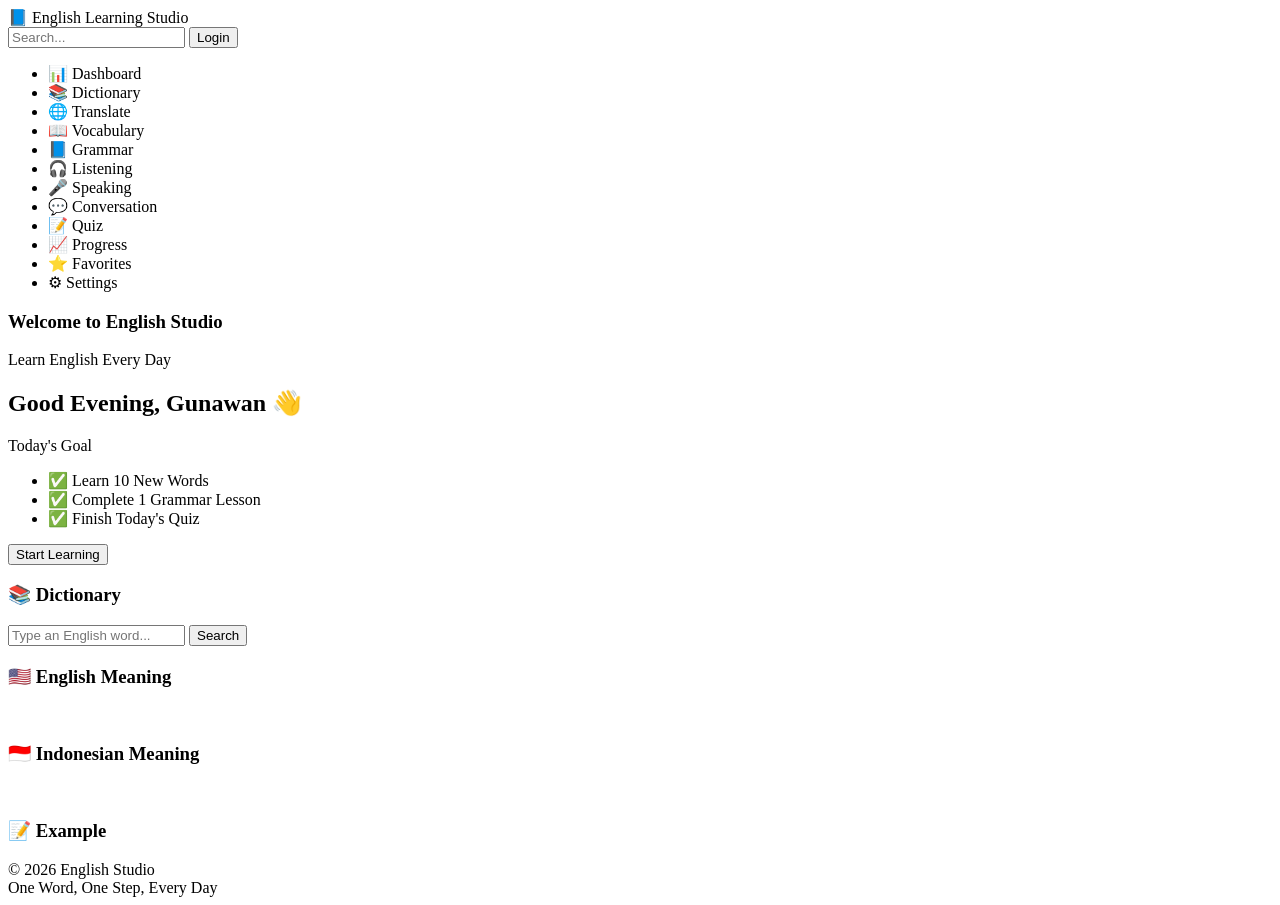
==== lama/index.html @ 14e4dda2 "English Studio 1.0" ====
<!DOCTYPE html>
<html lang="en">

<head>

    <meta charset="UTF-8">
    <meta name="viewport" content="width=device-width, initial-scale=1.0">

    <title>English Mentor</title>

    <link rel="stylesheet" href="css/style.css">

</head>

<body>

    
    <!--==================================================
        HEADER
    ==================================================-->

    <header>

        <div class="logo">

            📘 English Learning Studio

        </div>

        <div class="header-right">

            <input
                type="text"
                placeholder="Search...">

            <button>

                Login

            </button>

        </div>

    </header>


    <!--==================================================
        MAIN
    ==================================================-->

    <main>

        <!--==============================
            SIDEBAR
        ==============================-->

        <aside>
            <ul>

                <li id="menuDashboard">📊 Dashboard</li>
                <li id="menuDictionary">📚 Dictionary</li>
                <li id="menuTranslate">🌐 Translate</li>
                <li id="menuVocabulary">📖 Vocabulary</li>
                <li id="menuGrammar">📘 Grammar</li>
                <li id="menuListening">🎧 Listening</li>
                <li id="menuSpeaking">🎤 Speaking</li>
                <li id="menuConversation">💬 Conversation</li>
                <li id="menuQuiz">📝 Quiz</li>
                <li id="menuProgress">📈 Progress</li>
                <li id="menuFavorites">⭐ Favorites</li>
                <li id="menuSettings">⚙ Settings</li>

            </ul>
        </aside>





    <!--==============================
        CONTENT
    =================================  -->
       
      
    <section id="content">

            
    <!--  =============== DASHBOARD =============  -->

    <section id="dashboardPage" class="page active">  

        <div class="welcome">
                <h1>Welcome to English Studio</h1>
                <p class="subtitle">
                    Learn English Every Day
                </p>
                <div class="goal-box">
                    <h2>
                        Good Evening, Gunawan 👋
                    </h2>
                    <p>
                        Today's Goal
                    </p>
                    <ul>
                        <li>✅ Learn 10 New Words</li>
                        <li>✅ Complete 1 Grammar Lesson</li>
                        <li>✅ Finish Today's Quiz</li>
                    </ul>
                    <button id="btnStart">
                        Start Learning
                    </button>
                </div>
            </div>

        </section>



    <!--  =============== DICTIONARY =============  -->
        <section id="dictionaryPage" class="page">

            <h1>📚 Dictionary</h1>

            <div class="dictionary-search">

                <input
                    id="txtWord"
                    type="text"
                    placeholder="Type an English word...">

                <button id="btnSearch">

                    Search

                </button>

            </div>


            <div class="dictionary-result">

                <h2 id="word"></h2>
                <p id="phonetic"></p>
                <p id="partOfSpeech"></p>

                <h3>🇺🇸 English Meaning</h3>
                <p id="meaning"></p>

                <br>
                <h3>🇮🇩 Indonesian Meaning</h3>
                <p id="meaningID"></p>
                <br>
                <h3>📝 Example</h3>
                <p id="example"></p>

            </div>



        </section>




<!--  ============== TRANSLATE ===================  -->
        <section id="translatePage" class="page">

        </section>




<!--  ============== TRANSLATE ===================  -->

        <section id="grammarPage" class="page">

           
        </section>


        
        <section id="vocabularyPage">
            
        </section>




    </section>

    





        
    </main>

    <!--==================================================
        FOOTER
    ==================================================-->

    <footer>

        © 2026 English Studio
        <br>
        One Word, One Step, Every Day

    </footer>

    <script src="js/main.js"></script>
    <script src="js/dictionary.js"></script>



</body>

</html>
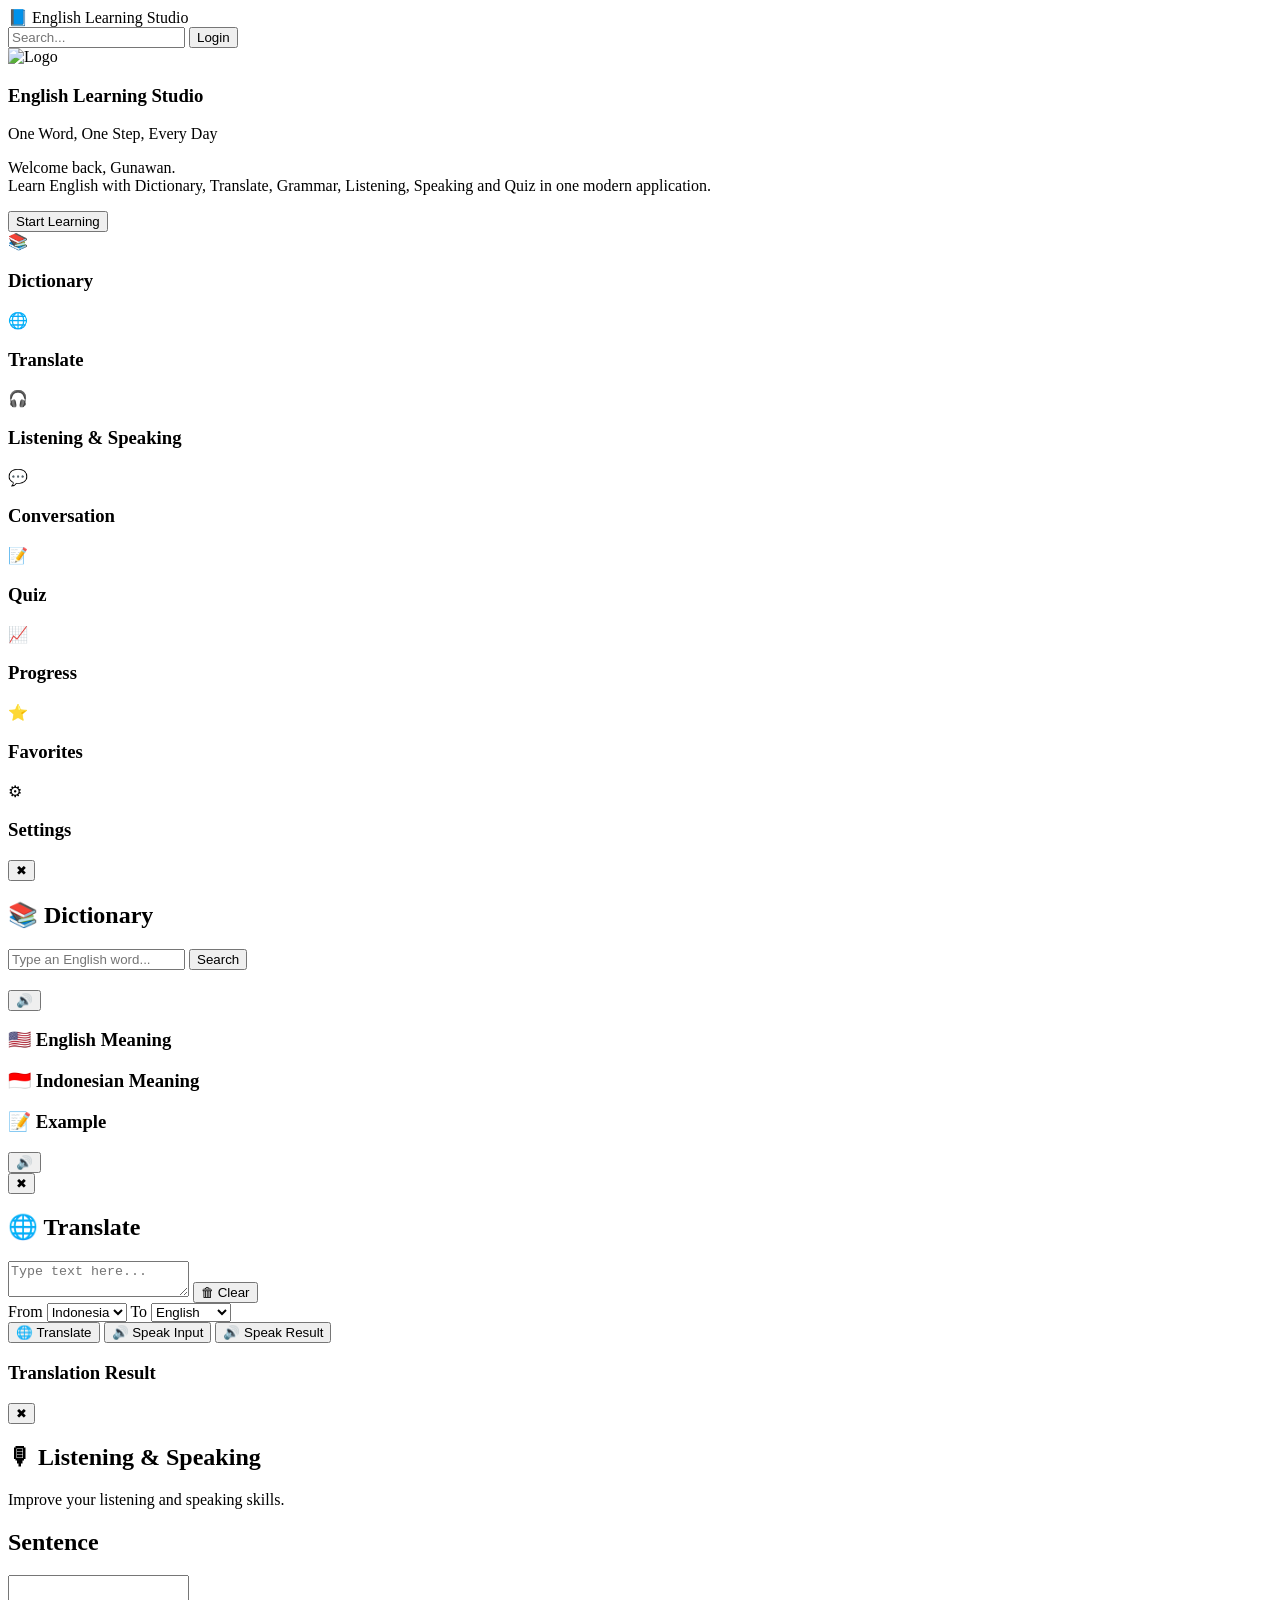
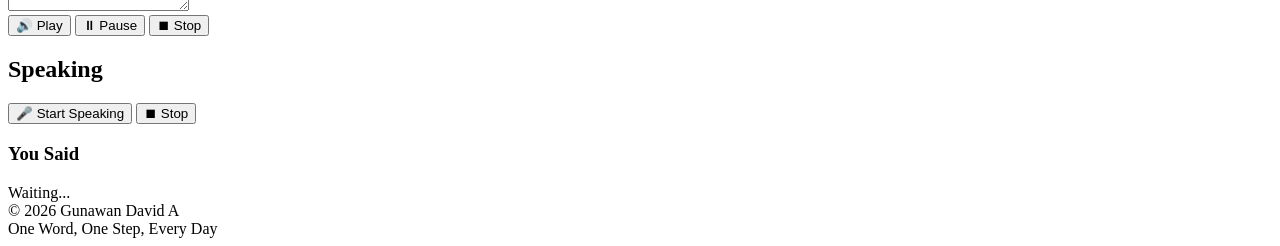
==== commit b174af64: "Update English Learning Studio" ====
--- a/lama/index.html
+++ b/lama/index.html
@@ -22,10 +22,16 @@
     <header>
 
         <div class="logo">
-
-            📘 English Learning Studio
-
-        </div>
+        <!--    <img
+                src="logo/logo_GB.png"
+                class="header-logo"
+                alt="Logo">
+        -->
+
+               📘 English Learning Studio
+
+        </div>
+
 
         <div class="header-right">
 
@@ -44,80 +50,135 @@
     </header>
 
 
-    <!--==================================================
-        MAIN
-    ==================================================-->
-
-    <main>
-
-        <!--==============================
-            SIDEBAR
-        ==============================-->
-
-        <aside>
-            <ul>
-
-                <li id="menuDashboard">📊 Dashboard</li>
-                <li id="menuDictionary">📚 Dictionary</li>
-                <li id="menuTranslate">🌐 Translate</li>
-                <li id="menuVocabulary">📖 Vocabulary</li>
-                <li id="menuGrammar">📘 Grammar</li>
-                <li id="menuListening">🎧 Listening</li>
-                <li id="menuSpeaking">🎤 Speaking</li>
-                <li id="menuConversation">💬 Conversation</li>
-                <li id="menuQuiz">📝 Quiz</li>
-                <li id="menuProgress">📈 Progress</li>
-                <li id="menuFavorites">⭐ Favorites</li>
-                <li id="menuSettings">⚙ Settings</li>
-
-            </ul>
-        </aside>
-
-
-
-
-
-    <!--==============================
+<!--==================================================
+    MAIN
+===================================================-->
+
+<main>
+
+
+
+<!--==============================
         CONTENT
-    =================================  -->
+=================================  -->
        
-      
-    <section id="content">
-
+     
+<section id="content">
+
+           <img
+                src="logo/logo_GB.png"
+                alt="Logo"
+                class="img-logo">
+        
             
-    <!--  =============== DASHBOARD =============  -->
-
-    <section id="dashboardPage" class="page active">  
-
-        <div class="welcome">
-                <h1>Welcome to English Studio</h1>
-                <p class="subtitle">
-                    Learn English Every Day
-                </p>
-                <div class="goal-box">
-                    <h2>
-                        Good Evening, Gunawan 👋
-                    </h2>
-                    <p>
-                        Today's Goal
+<!--  =============== DASHBOARD =============  -->
+<section id="dashboardPage" class="page active">
+
+    <div class="hero">
+
+        <div class="hero-overlay">
+
+            <div class="hero-title">
+
+
+
+                <div>
+
+                    <h1>
+                        English Learning Studio
+                    </h1>
+
+                    <p class="hero-subtitle">
+                        One Word, One Step, Every Day
                     </p>
-                    <ul>
-                        <li>✅ Learn 10 New Words</li>
-                        <li>✅ Complete 1 Grammar Lesson</li>
-                        <li>✅ Finish Today's Quiz</li>
-                    </ul>
-                    <button id="btnStart">
-                        Start Learning
-                    </button>
-                </div>
+
+                </div>
+
             </div>
 
-        </section>
-
-
-
-    <!--  =============== DICTIONARY =============  -->
-        <section id="dictionaryPage" class="page">
+            <p class="hero-text">
+
+                Welcome back, Gunawan.<br>
+
+                Learn English with Dictionary,
+                Translate, Grammar,
+                Listening, Speaking and Quiz
+                in one modern application.
+
+            </p>
+
+            <button id="btnStart">
+                Start Learning
+            </button>
+
+
+            <!--  =============== HERO MENU =============  -->
+
+            <div class="hero-menu">
+
+                    <div class="menu-card" id="menuDictionary">
+                        <div class="menu-icon">📚</div>
+                        <h3>Dictionary</h3>
+                    </div>
+
+                    <div class="menu-card" id="menuTranslate">
+                        <div class="menu-icon">🌐</div>
+                        <h3>Translate</h3>
+                    </div>
+
+ 
+                    <div class="menu-card" id="menuListeningSpeaking">
+                        <div class="menu-icon">🎧</div>
+                        <h3>Listening & Speaking </h3>
+                    </div>
+
+                    <div class="menu-card" id="menuConversation">
+                        <div class="menu-icon">💬</div>
+                        <h3>Conversation</h3>
+                    </div>
+
+                    <div class="menu-card" id="menuQuiz">
+                        <div class="menu-icon">📝</div>
+                        <h3>Quiz</h3>
+                    </div>
+
+                    <div class="menu-card" id="menuProgress">
+                        <div class="menu-icon">📈</div>
+                        <h3>Progress</h3>
+                    </div>
+
+                    <div class="menu-card" id="menuFavorites">
+                        <div class="menu-icon">⭐</div>
+                        <h3>Favorites</h3>
+                    </div>
+
+                    <div class="menu-card" id="menuSettings">
+                        <div class="menu-icon">⚙</div>
+                        <h3>Settings</h3>
+                    </div>
+
+                </div>
+          
+        </div>
+
+    </div>
+
+</section>
+
+
+
+
+<!--  =============== DICTIONARY =============  -->
+
+    <div id="dictionaryModal" class="modal">
+
+        <div class="modal-content">
+
+            <button
+                id="btnCloseDictionary"
+                class="modal-close">
+                ✖
+            </button>
 
             <h1>📚 Dictionary</h1>
 
@@ -129,67 +190,206 @@
                     placeholder="Type an English word...">
 
                 <button id="btnSearch">
-
                     Search
-
                 </button>
 
             </div>
 
-
             <div class="dictionary-result">
-
-                <h2 id="word"></h2>
+                <div class="word-header">
+                    <h2 id="word"></h2>
+                    <button id="btnSpeakWord">
+                        🔊
+                    </button>
+                </div>
+
                 <p id="phonetic"></p>
                 <p id="partOfSpeech"></p>
-
                 <h3>🇺🇸 English Meaning</h3>
                 <p id="meaning"></p>
-
-                <br>
                 <h3>🇮🇩 Indonesian Meaning</h3>
                 <p id="meaningID"></p>
-                <br>
                 <h3>📝 Example</h3>
-                <p id="example"></p>
-
+                <div class="example-box">
+
+                    <div class="example-content">
+                        <p id="example"></p>
+                        <p id="exampleID"></p>
+                    </div>
+
+                    <button id="btnSpeakExample">
+                        🔊
+                    </button>
+
+                </div>
             </div>
-
-
-
-        </section>
-
+        </div>
+    </div>
 
 
 
 <!--  ============== TRANSLATE ===================  -->
-        <section id="translatePage" class="page">
-
-        </section>
-
-
-
-
-<!--  ============== TRANSLATE ===================  -->
-
-        <section id="grammarPage" class="page">
-
-           
-        </section>
-
-
-        
-        <section id="vocabularyPage">
-            
-        </section>
-
-
-
-
-    </section>
+
+    <div id="translateModal" class="modal">
+
+        <div class="modal-content">
+
+                <button
+                    id="btnCloseTranslate"
+                    class="modal-close">
+                    ✖
+                </button>
+
+
+                <h1>🌐 Translate</h1>
+
+                <div class="translate-box">
+
+                    <div class="translate-input">
+
+                        <textarea
+                            id="txtTranslate"
+                            placeholder="Type text here..."></textarea>
+
+                        <button
+                            id="btnClearTranslate"
+                            class="btn-clear">
+
+                            🗑 Clear
+
+                        </button>
+
+                    </div>
+
+                    <div class="translate-option">
+
+                        <label>From</label>
+
+                        <select id="fromLanguage">
+                            <option value="id">Indonesia</option>
+                            <option value="en">English</option>
+                        </select>
+
+                        <label>To</label>
+
+                        <select id="toLanguage">
+                            <option value="en">English</option>
+                            <option value="id">Indonesia</option>
+                        </select>
+
+                    </div>
+
+                
+                    <div class="translate-button">
+
+                        <button id="btnTranslate">
+                            🌐 Translate
+                        </button>
+                        <button id="btnSpeakInput">
+                            🔊 Speak Input
+                        </button>
+                        <button id="btnSpeakResult">
+                            🔊 Speak Result
+                        </button>
+
+                    </div>
+
+
+                    <div class="translate-result">
+
+                        <h3>Translation Result</h3>
+                        <p id="translateResult"></p>
+
+                    </div>
+
+                </div>
+
+
+        </div>
+
+    </div>
+
+
+<!--==================================================
+LISTENING & SPEAKING
+==================================================-->
+
+    <div id="listeningModal" class="modal">
+
+        <div class="modal-content">
+
+            <button
+                id="btnCloseListening"
+                class="modal-close">
+                ✖
+            </button>
+
+            <h1>🎙 Listening & Speaking</h1>
+
+            <p class="subtitle">
+                Improve your listening and speaking skills.
+            </p>
+
+            <div class="listen-wrapper">
+
+                <!--================ LEFT ================-->
+
+                <div class="listen-left">
+                    <h2>Sentence</h2>
+
+                    <textarea
+                        id="listenText"
+                        placeholder="Type English text here...">
+                    </textarea>
+
+                    <div class="listen-buttons">
+                        <button id="btnPlayVoice">
+                            🔊 Play
+                        </button>
+
+                        <button id="btnPauseVoice">
+                            ⏸ Pause
+                        </button>
+
+                        <button id="btnStopVoice">
+                            ⏹ Stop
+                        </button>
+
+                    </div>
+
+                </div>
+
+                <!--================ RIGHT ================-->
+
+                <div class="listen-right">
+
+                    <h2>Speaking</h2>
+                    <button id="btnStartSpeak">
+                        🎤 Start Speaking
+                    </button>
+
+                    <button id="btnStopSpeak">
+                        ⏹ Stop
+                    </button>
+
+                    <h3>You Said</h3>
+
+                    <div id="speechResult">
+                        Waiting...
+                    </div>
+
+                </div>
+
+            </div>
+
+        </div>
+
+    </div>
+
+
+
 
     
-
 
 
 
@@ -203,7 +403,7 @@
 
     <footer>
 
-        © 2026 English Studio
+        © 2026 Gunawan David A
         <br>
         One Word, One Step, Every Day
 
@@ -211,8 +411,7 @@
 
     <script src="js/main.js"></script>
     <script src="js/dictionary.js"></script>
-
-
+    <script src="js/translate.js"></script>
 
 </body>
 
